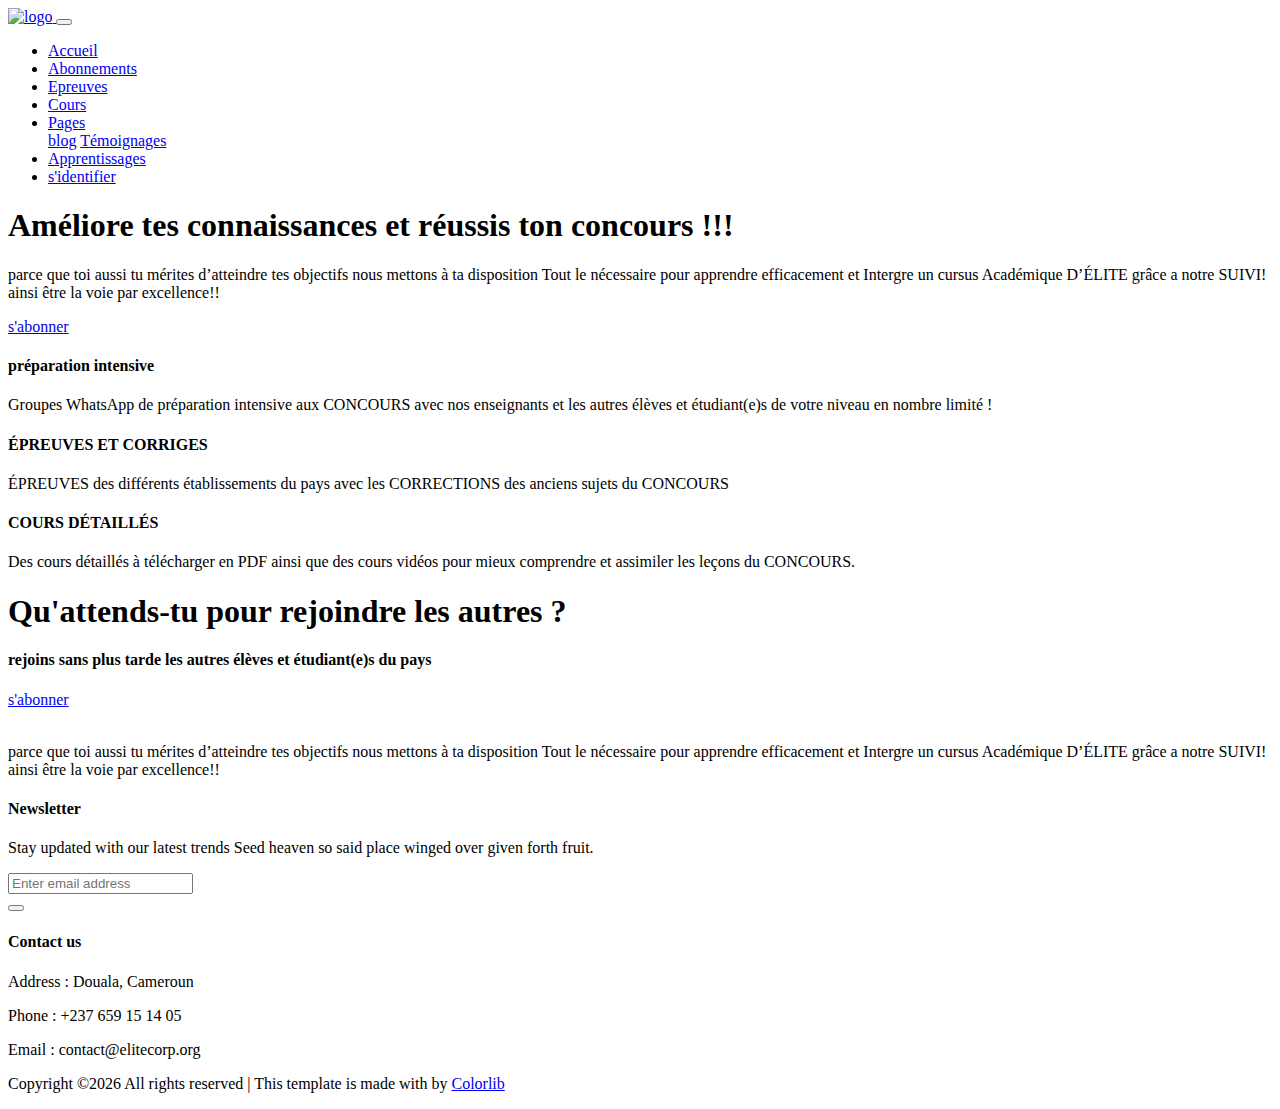
==== index.html @ bad940f5 "Add files via upload" ====
<!doctype html>
<html lang="en">

<head>
    <!-- Required meta tags -->
    <meta charset="utf-8">
    <meta name="viewport" content="width=device-width, initial-scale=1, shrink-to-fit=no">
    <title>Etrain</title>
    <link rel="icon" href="img/favicon.png">
    <!-- Bootstrap CSS -->
    <link rel="stylesheet" href="css/bootstrap.min.css">
    <!-- animate CSS -->
    <link rel="stylesheet" href="css/animate.css">
    <!-- owl carousel CSS -->
    <link rel="stylesheet" href="css/owl.carousel.min.css">
    <!-- themify CSS -->
    <link rel="stylesheet" href="css/themify-icons.css">
    <!-- flaticon CSS -->
    <link rel="stylesheet" href="css/flaticon.css">
    <!-- font awesome CSS -->
    <link rel="stylesheet" href="css/magnific-popup.css">
    <!-- swiper CSS -->
    <link rel="stylesheet" href="css/slick.css">
    <!-- style CSS -->
    <link rel="stylesheet" href="css/style.css">
</head>

<body>
    <!--::header part start::-->
    <header class="main_menu home_menu">
        <div class="container">
            <div class="row align-items-center">
                <div class="col-lg-12">
                    <nav class="navbar navbar-expand-lg navbar-light">
                        <a class="navbar-brand" href="index.html"> <img src="img/logo.png" alt="logo"> </a>
                        <button class="navbar-toggler" type="button" data-toggle="collapse"
                            data-target="#navbarSupportedContent" aria-controls="navbarSupportedContent"
                            aria-expanded="false" aria-label="Toggle navigation">
                            <span class="navbar-toggler-icon"></span>
                        </button>

                        <div class="collapse navbar-collapse main-menu-item justify-content-end"
                            id="navbarSupportedContent">
                            <ul class="navbar-nav align-items-center">
                                <li class="nav-item active">
                                    <a class="nav-link" href="index.html">Accueil </a>
                                </li>
                                <li class="nav-item">
                                    <a class="nav-link" href="abonnements.html">Abonnements</a>
                                </li>
                                <li class="nav-item">
                                    <a class="nav-link" href="cource.html">Epreuves</a>
                                </li>
                                <li class="nav-item">
                                    <a class="nav-link" href="blog.html">Cours</a>
                                </li>
                                <li class="nav-item dropdown">
                                    <a class="nav-link dropdown-toggle" href="blog.html" id="navbarDropdown" role="button" data-toggle="dropdown" aria-haspopup="true" aria-expanded="false">
                                        Pages
                                    </a>
                                    <div class="dropdown-menu" aria-labelledby="navbarDropdown">
                                        <a class="dropdown-item" href="single-blog.html">blog</a>
                                        <a class="dropdown-item" href="elements.html">Témoignages</a>
                                    </div>
                                </li>
                                <li class="nav-item">
                                    <a class="nav-link" href="contact.html">Apprentissages</a>
                                </li>
                                <li class="d-none d-lg-block">
                                    <a class="btn_1" href="#">s'identifier</a>
                                </li>
                            </ul>
                        </div>
                    </nav>
                </div>
            </div>
        </div>
    </header>
    <!-- Header part end-->

    <!-- banner part start-->
    <section class="banner_part">
        <div class="container">
            <div class="row align-items-center">
                <div class="col-lg-6 col-xl-6">
                    <div class="banner_text">
                        <div class="banner_text_iner">
                            <h1>Améliore tes <span class="text_ban">connaissances</span> et <span class="text_ban">réussis ton concours !!!</span> </h1>
                            <p>parce que toi aussi tu mérites d’atteindre tes objectifs nous  mettons à ta disposition Tout le nécessaire pour apprendre efficacement et Intergre un cursus Académique D’ÉLITE grâce a notre SUIVI! ainsi être la voie par excellence!!</p>
                            <a href="#" class="btn_1">s'abonner </a>
                        </div>
                    </div>
                </div>
            </div>
        </div>
    </section>
    <!-- banner part start-->

    <!-- feature_part start-->
    <section class="feature_part">
        <div class="container">
            <div class="row">
                <div class="col-sm-6 col-xl-3">
                    <div class="single_feature">
                        <div class="single_feature_part">
                            <span class="single_feature_icon"><i class="ti-layers"></i></span>
                            <h4>préparation intensive</h4>
                            <p>Groupes WhatsApp de préparation intensive aux CONCOURS avec nos enseignants et les autres élèves et étudiant(e)s de votre niveau en nombre limité ! </p>
                        </div>
                    </div>
                </div>
                <div class="col-sm-6 col-xl-3">
                    <div class="single_feature">
                        <div class="single_feature_part">
                            <span class="single_feature_icon"><i class="ti-new-window"></i></span>
                            <h4>ÉPREUVES ET CORRIGES</h4>
                            <p>ÉPREUVES des différents établissements du pays avec les CORRECTIONS des anciens sujets du CONCOURS </p>
                        </div>
                    </div>
                </div>
                <div class="col-sm-6 col-xl-3">
                    <div class="single_feature">
                        <div class="single_feature_part single_feature_part_2">
                            <span class="single_service_icon style_icon"><i class="ti-light-bulb"></i></span>
                            <h4>COURS DÉTAILLÉS</h4>
                            <p>Des cours détaillés à télécharger en PDF ainsi que des cours vidéos pour mieux comprendre et assimiler les leçons du CONCOURS.</p>
                        </div>
                    </div>
                </div>
            </div>
        </div>
    </section>
    <!-- upcoming_event part start-->

    <!-- member_counter counter start -->
    <section class="member_counter">
        <div class="container">
            <div class="row">
                    <div class="single_member_counter">
                        <h1>Qu'attends-tu pour rejoindre les autres ?</h1>
                        <h4>rejoins sans plus tarde les autres élèves et étudiant(e)s du pays</h4>
                        <a href="#" class="btn_1">s'abonner </a>
                    </div>
            </div>
        </div>
    </section>
    <!-- member_counter counter end -->

    

    <!-- footer part start-->
    <footer class="footer-area">
        <div class="container">
            <div class="row justify-content-between">
                <div class="col-sm-6 col-md-4 col-xl-3">
                    <div class="single-footer-widget footer_1">
                        <a href="index.html"> <img src="img/logo.png" alt=""> </a>
                        <p>parce que toi aussi tu mérites d’atteindre tes objectifs nous  mettons à ta disposition Tout le nécessaire pour apprendre efficacement et Intergre un cursus Académique D’ÉLITE grâce a notre SUIVI! ainsi être la voie par excellence!! </p>
                       
                    </div>
                </div>
                <div class="col-sm-6 col-md-4 col-xl-4">
                    <div class="single-footer-widget footer_2">
                        <h4>Newsletter</h4>
                        <p>Stay updated with our latest trends Seed heaven so said place winged over given forth fruit.
                        </p>
                        <form action="#">
                            <div class="form-group">
                                <div class="input-group mb-3">
                                    <input type="text" class="form-control" placeholder='Enter email address'
                                        onfocus="this.placeholder = ''"
                                        onblur="this.placeholder = 'Enter email address'">
                                    <div class="input-group-append">
                                        <button class="btn btn_1" type="button"><i class="ti-angle-right"></i></button>
                                    </div>
                                </div>
                            </div>
                        </form>
                        <div class="social_icon">
                            <a href="#"> <i class="ti-facebook"></i> </a>
                            <a href="#"> <i class="ti-twitter-alt"></i> </a>
                            <a href="#"> <i class="ti-instagram"></i> </a>
                            <a href="#"> <i class="ti-skype"></i> </a>
                        </div>
                    </div>
                </div>
                <div class="col-xl-3 col-sm-6 col-md-4">
                    <div class="single-footer-widget footer_2">
                        <h4>Contact us</h4>
                        <div class="contact_info">
                            <p><span> Address :</span> Douala, Cameroun </p>
                            <p><span> Phone :</span> +237 659 15 14 05 </p>
                            <p><span> Email : </span>contact@elitecorp.org </p>
                        </div>
                    </div>
                </div>
            </div>

        </div>
        <div class="container-fluid">
            <div class="row">
                <div class="col-lg-12">
                    <div class="copyright_part_text text-center">
                        <div class="row">
                            <div class="col-lg-12">
                                <p class="footer-text m-0"><!-- Link back to Colorlib can't be removed. Template is licensed under CC BY 3.0. -->
Copyright &copy;<script>document.write(new Date().getFullYear());</script> All rights reserved | This template is made with <i class="ti-heart" aria-hidden="true"></i> by <a href="https://colorlib.com" target="_blank">Colorlib</a>
<!-- Link back to Colorlib can't be removed. Template is licensed under CC BY 3.0. --></p>
                            </div>
                        </div>
                    </div>
                </div>
            </div>
        </div>
    </footer>
    <!-- footer part end-->

    <!-- jquery plugins here-->
    <!-- jquery -->
    <script src="js/jquery-1.12.1.min.js"></script>
    <!-- popper js -->
    <script src="js/popper.min.js"></script>
    <!-- bootstrap js -->
    <script src="js/bootstrap.min.js"></script>
    <!-- easing js -->
    <script src="js/jquery.magnific-popup.js"></script>
    <!-- swiper js -->
    <script src="js/swiper.min.js"></script>
    <!-- swiper js -->
    <script src="js/masonry.pkgd.js"></script>
    <!-- particles js -->
    <script src="js/owl.carousel.min.js"></script>
    <script src="js/jquery.nice-select.min.js"></script>
    <!-- swiper js -->
    <script src="js/slick.min.js"></script>
    <script src="js/jquery.counterup.min.js"></script>
    <script src="js/waypoints.min.js"></script>
    <!-- custom js -->
    <script src="js/custom.js"></script>
</body>

</html>
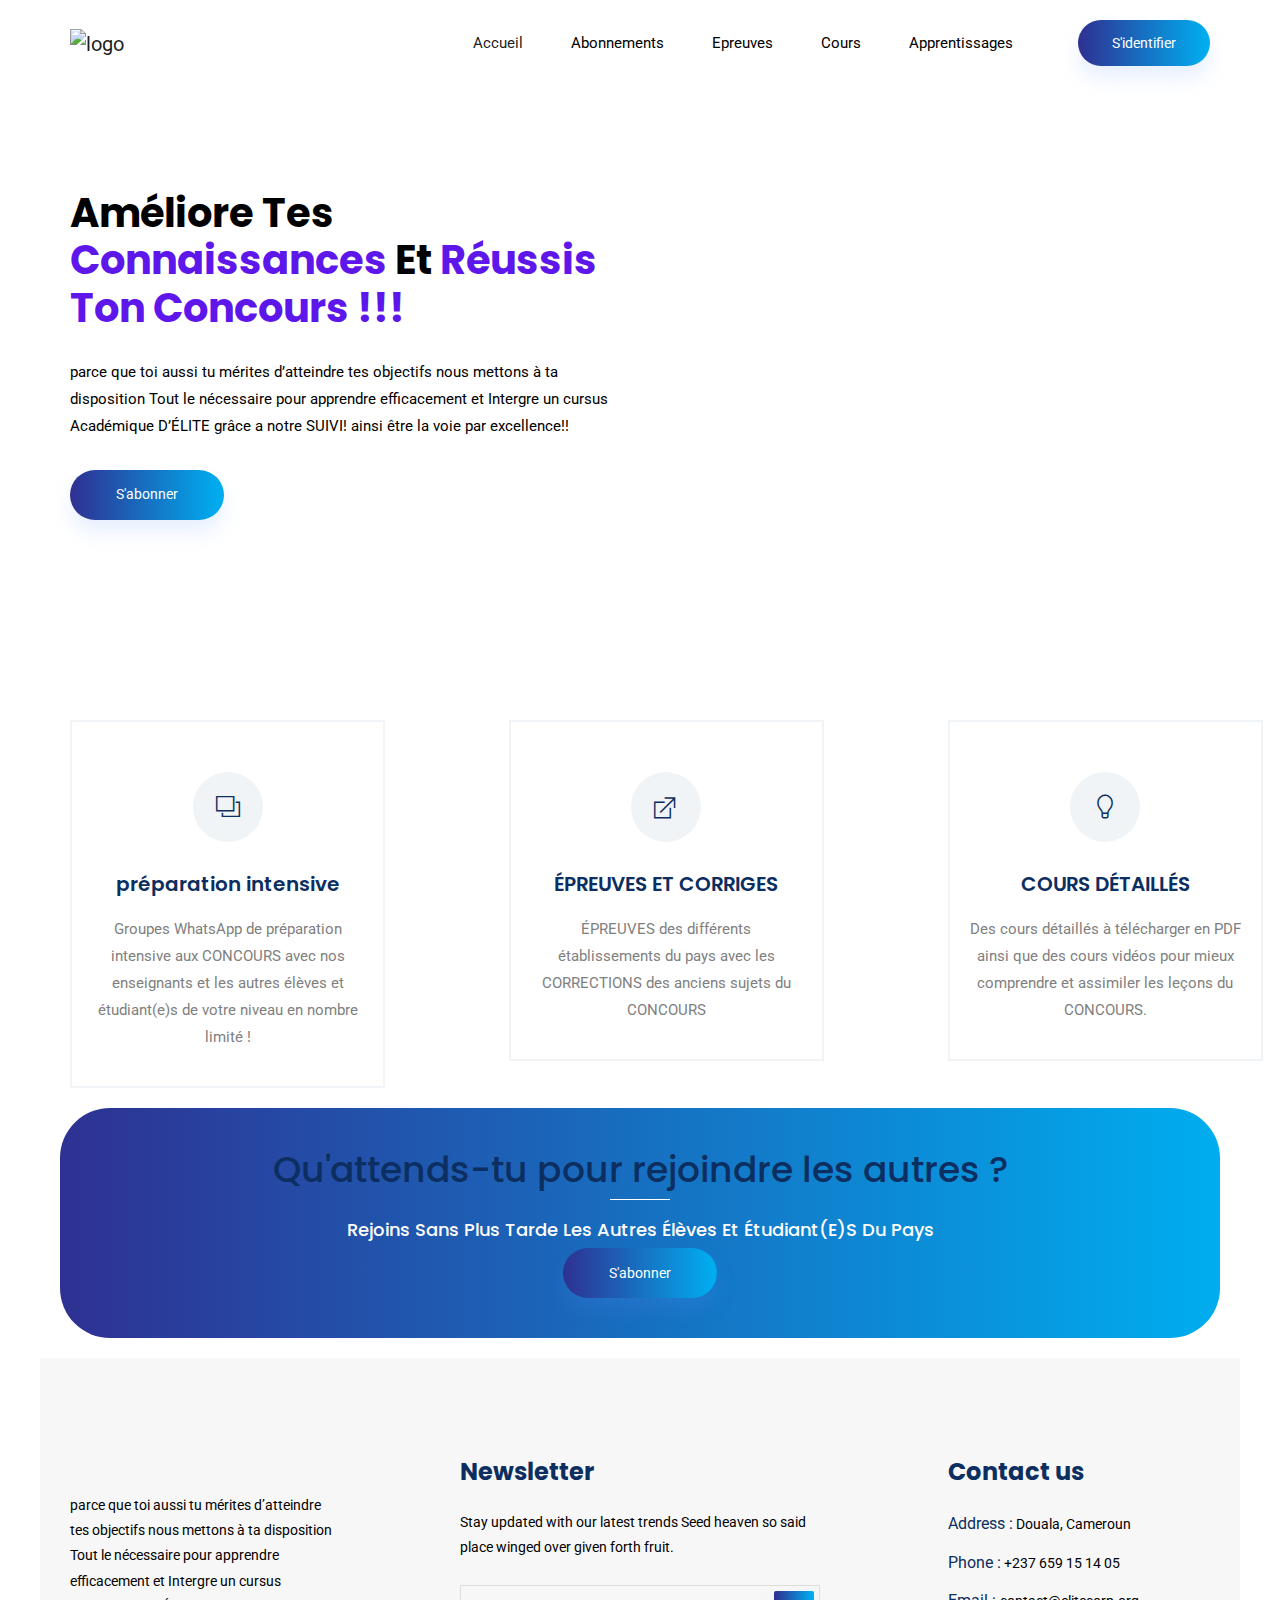
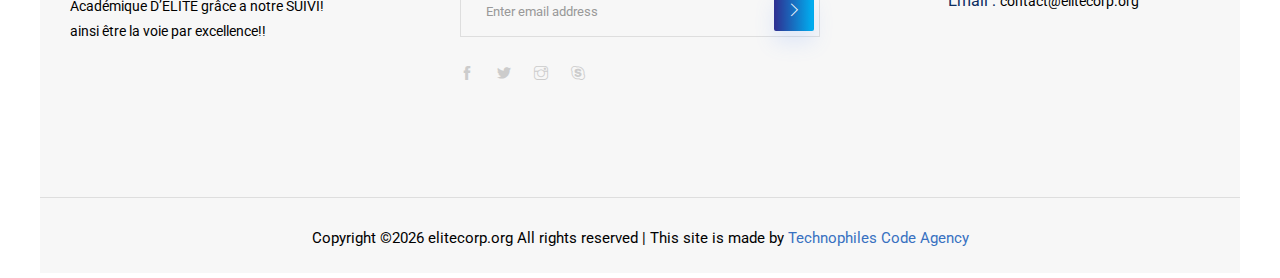
==== commit 3aa53e92: "updating the site the 15/06/2024" ====
--- a/index.html
+++ b/index.html
@@ -5,7 +5,7 @@
     <!-- Required meta tags -->
     <meta charset="utf-8">
     <meta name="viewport" content="width=device-width, initial-scale=1, shrink-to-fit=no">
-    <title>Etrain</title>
+    <title>Elitecorp</title>
     <link rel="icon" href="img/favicon.png">
     <!-- Bootstrap CSS -->
     <link rel="stylesheet" href="css/bootstrap.min.css">
@@ -27,9 +27,9 @@
 
 <body>
     <!--::header part start::-->
-    <header class="main_menu home_menu">
-        <div class="container">
-            <div class="row align-items-center">
+    <header class="main_menu home_menu" id="top">
+        <div class="container">
+            <div class="row align-items-center"  style="background-color: white;">
                 <div class="col-lg-12">
                     <nav class="navbar navbar-expand-lg navbar-light">
                         <a class="navbar-brand" href="index.html"> <img src="img/logo.png" alt="logo"> </a>
@@ -54,20 +54,15 @@
                                 <li class="nav-item">
                                     <a class="nav-link" href="blog.html">Cours</a>
                                 </li>
-                                <li class="nav-item dropdown">
-                                    <a class="nav-link dropdown-toggle" href="blog.html" id="navbarDropdown" role="button" data-toggle="dropdown" aria-haspopup="true" aria-expanded="false">
-                                        Pages
-                                    </a>
-                                    <div class="dropdown-menu" aria-labelledby="navbarDropdown">
-                                        <a class="dropdown-item" href="single-blog.html">blog</a>
-                                        <a class="dropdown-item" href="elements.html">Témoignages</a>
-                                    </div>
-                                </li>
+                                
                                 <li class="nav-item">
                                     <a class="nav-link" href="contact.html">Apprentissages</a>
                                 </li>
+                                <li class="nav-item">
+                                    <a class="nav-link" id="nav-link0" href="signinform.html">Connexion</a>
+                                </li>
                                 <li class="d-none d-lg-block">
-                                    <a class="btn_1" href="#">s'identifier</a>
+                                    <a class="btn_1" href="signinform.html">s'identifier</a>
                                 </li>
                             </ul>
                         </div>
@@ -96,6 +91,8 @@
     </section>
     <!-- banner part start-->
 
+    
+
     <!-- feature_part start-->
     <section class="feature_part">
         <div class="container">
@@ -145,8 +142,6 @@
         </div>
     </section>
     <!-- member_counter counter end -->
-
-    
 
     <!-- footer part start-->
     <footer class="footer-area">
@@ -204,7 +199,7 @@
                         <div class="row">
                             <div class="col-lg-12">
                                 <p class="footer-text m-0"><!-- Link back to Colorlib can't be removed. Template is licensed under CC BY 3.0. -->
-Copyright &copy;<script>document.write(new Date().getFullYear());</script> All rights reserved | This template is made with <i class="ti-heart" aria-hidden="true"></i> by <a href="https://colorlib.com" target="_blank">Colorlib</a>
+Copyright &copy;<script>document.write(new Date().getFullYear());</script> elitecorp.org All rights reserved | This site is made by <a href="https://wa.me/+237657192636" target="_blank">Technophiles Code Agency</a>
 <!-- Link back to Colorlib can't be removed. Template is licensed under CC BY 3.0. --></p>
                             </div>
                         </div>
@@ -212,6 +207,8 @@
                 </div>
             </div>
         </div>
+        <a href="#" id="up-button"><img src="img/top-arrow-icon-14.jpg" alt="" srcset=""></a>
+        <a href="https://wa.me/+237690238380" class="Aflot-button"><img src="img/whatsapp-icon-vector-7.jpg" alt="" srcset=""></a>
     </footer>
     <!-- footer part end-->
 
--- a/css/themify-icons.css
+++ b/css/themify-icons.css
@@ -0,0 +1,1081 @@
+@font-face {
+	font-family: 'themify';
+	src:url('../fonts/themify.eot?-fvbane');
+	src:url('../fonts/themify.eot?#iefix-fvbane') format('embedded-opentype'),
+		url('../fonts/themify.woff?-fvbane') format('woff'),
+		url('../fonts/themify.ttf?-fvbane') format('truetype'),
+		url('../fonts/themify.svg?-fvbane#themify') format('svg');
+	font-weight: normal;
+	font-style: normal;
+}
+
+[class^="ti-"], [class*=" ti-"] {
+	font-family: 'themify';
+	speak: none;
+	font-style: normal;
+	font-weight: normal;
+	font-variant: normal;
+	text-transform: none;
+	line-height: 1;
+
+	/* Better Font Rendering =========== */
+	-webkit-font-smoothing: antialiased;
+	-moz-osx-font-smoothing: grayscale;
+}
+
+.ti-wand:before {
+	content: "\e600";
+}
+.ti-volume:before {
+	content: "\e601";
+}
+.ti-user:before {
+	content: "\e602";
+}
+.ti-unlock:before {
+	content: "\e603";
+}
+.ti-unlink:before {
+	content: "\e604";
+}
+.ti-trash:before {
+	content: "\e605";
+}
+.ti-thought:before {
+	content: "\e606";
+}
+.ti-target:before {
+	content: "\e607";
+}
+.ti-tag:before {
+	content: "\e608";
+}
+.ti-tablet:before {
+	content: "\e609";
+}
+.ti-star:before {
+	content: "\e60a";
+}
+.ti-spray:before {
+	content: "\e60b";
+}
+.ti-signal:before {
+	content: "\e60c";
+}
+.ti-shopping-cart:before {
+	content: "\e60d";
+}
+.ti-shopping-cart-full:before {
+	content: "\e60e";
+}
+.ti-settings:before {
+	content: "\e60f";
+}
+.ti-search:before {
+	content: "\e610";
+}
+.ti-zoom-in:before {
+	content: "\e611";
+}
+.ti-zoom-out:before {
+	content: "\e612";
+}
+.ti-cut:before {
+	content: "\e613";
+}
+.ti-ruler:before {
+	content: "\e614";
+}
+.ti-ruler-pencil:before {
+	content: "\e615";
+}
+.ti-ruler-alt:before {
+	content: "\e616";
+}
+.ti-bookmark:before {
+	content: "\e617";
+}
+.ti-bookmark-alt:before {
+	content: "\e618";
+}
+.ti-reload:before {
+	content: "\e619";
+}
+.ti-plus:before {
+	content: "\e61a";
+}
+.ti-pin:before {
+	content: "\e61b";
+}
+.ti-pencil:before {
+	content: "\e61c";
+}
+.ti-pencil-alt:before {
+	content: "\e61d";
+}
+.ti-paint-roller:before {
+	content: "\e61e";
+}
+.ti-paint-bucket:before {
+	content: "\e61f";
+}
+.ti-na:before {
+	content: "\e620";
+}
+.ti-mobile:before {
+	content: "\e621";
+}
+.ti-minus:before {
+	content: "\e622";
+}
+.ti-medall:before {
+	content: "\e623";
+}
+.ti-medall-alt:before {
+	content: "\e624";
+}
+.ti-marker:before {
+	content: "\e625";
+}
+.ti-marker-alt:before {
+	content: "\e626";
+}
+.ti-arrow-up:before {
+	content: "\e627";
+}
+.ti-arrow-right:before {
+	content: "\e628";
+}
+.ti-arrow-left:before {
+	content: "\e629";
+}
+.ti-arrow-down:before {
+	content: "\e62a";
+}
+.ti-lock:before {
+	content: "\e62b";
+}
+.ti-location-arrow:before {
+	content: "\e62c";
+}
+.ti-link:before {
+	content: "\e62d";
+}
+.ti-layout:before {
+	content: "\e62e";
+}
+.ti-layers:before {
+	content: "\e62f";
+}
+.ti-layers-alt:before {
+	content: "\e630";
+}
+.ti-key:before {
+	content: "\e631";
+}
+.ti-import:before {
+	content: "\e632";
+}
+.ti-image:before {
+	content: "\e633";
+}
+.ti-heart:before {
+	content: "\e634";
+}
+.ti-heart-broken:before {
+	content: "\e635";
+}
+.ti-hand-stop:before {
+	content: "\e636";
+}
+.ti-hand-open:before {
+	content: "\e637";
+}
+.ti-hand-drag:before {
+	content: "\e638";
+}
+.ti-folder:before {
+	content: "\e639";
+}
+.ti-flag:before {
+	content: "\e63a";
+}
+.ti-flag-alt:before {
+	content: "\e63b";
+}
+.ti-flag-alt-2:before {
+	content: "\e63c";
+}
+.ti-eye:before {
+	content: "\e63d";
+}
+.ti-export:before {
+	content: "\e63e";
+}
+.ti-exchange-vertical:before {
+	content: "\e63f";
+}
+.ti-desktop:before {
+	content: "\e640";
+}
+.ti-cup:before {
+	content: "\e641";
+}
+.ti-crown:before {
+	content: "\e642";
+}
+.ti-comments:before {
+	content: "\e643";
+}
+.ti-comment:before {
+	content: "\e644";
+}
+.ti-comment-alt:before {
+	content: "\e645";
+}
+.ti-close:before {
+	content: "\e646";
+}
+.ti-clip:before {
+	content: "\e647";
+}
+.ti-angle-up:before {
+	content: "\e648";
+}
+.ti-angle-right:before {
+	content: "\e649";
+}
+.ti-angle-left:before {
+	content: "\e64a";
+}
+.ti-angle-down:before {
+	content: "\e64b";
+}
+.ti-check:before {
+	content: "\e64c";
+}
+.ti-check-box:before {
+	content: "\e64d";
+}
+.ti-camera:before {
+	content: "\e64e";
+}
+.ti-announcement:before {
+	content: "\e64f";
+}
+.ti-brush:before {
+	content: "\e650";
+}
+.ti-briefcase:before {
+	content: "\e651";
+}
+.ti-bolt:before {
+	content: "\e652";
+}
+.ti-bolt-alt:before {
+	content: "\e653";
+}
+.ti-blackboard:before {
+	content: "\e654";
+}
+.ti-bag:before {
+	content: "\e655";
+}
+.ti-move:before {
+	content: "\e656";
+}
+.ti-arrows-vertical:before {
+	content: "\e657";
+}
+.ti-arrows-horizontal:before {
+	content: "\e658";
+}
+.ti-fullscreen:before {
+	content: "\e659";
+}
+.ti-arrow-top-right:before {
+	content: "\e65a";
+}
+.ti-arrow-top-left:before {
+	content: "\e65b";
+}
+.ti-arrow-circle-up:before {
+	content: "\e65c";
+}
+.ti-arrow-circle-right:before {
+	content: "\e65d";
+}
+.ti-arrow-circle-left:before {
+	content: "\e65e";
+}
+.ti-arrow-circle-down:before {
+	content: "\e65f";
+}
+.ti-angle-double-up:before {
+	content: "\e660";
+}
+.ti-angle-double-right:before {
+	content: "\e661";
+}
+.ti-angle-double-left:before {
+	content: "\e662";
+}
+.ti-angle-double-down:before {
+	content: "\e663";
+}
+.ti-zip:before {
+	content: "\e664";
+}
+.ti-world:before {
+	content: "\e665";
+}
+.ti-wheelchair:before {
+	content: "\e666";
+}
+.ti-view-list:before {
+	content: "\e667";
+}
+.ti-view-list-alt:before {
+	content: "\e668";
+}
+.ti-view-grid:before {
+	content: "\e669";
+}
+.ti-uppercase:before {
+	content: "\e66a";
+}
+.ti-upload:before {
+	content: "\e66b";
+}
+.ti-underline:before {
+	content: "\e66c";
+}
+.ti-truck:before {
+	content: "\e66d";
+}
+.ti-timer:before {
+	content: "\e66e";
+}
+.ti-ticket:before {
+	content: "\e66f";
+}
+.ti-thumb-up:before {
+	content: "\e670";
+}
+.ti-thumb-down:before {
+	content: "\e671";
+}
+.ti-text:before {
+	content: "\e672";
+}
+.ti-stats-up:before {
+	content: "\e673";
+}
+.ti-stats-down:before {
+	content: "\e674";
+}
+.ti-split-v:before {
+	content: "\e675";
+}
+.ti-split-h:before {
+	content: "\e676";
+}
+.ti-smallcap:before {
+	content: "\e677";
+}
+.ti-shine:before {
+	content: "\e678";
+}
+.ti-shift-right:before {
+	content: "\e679";
+}
+.ti-shift-left:before {
+	content: "\e67a";
+}
+.ti-shield:before {
+	content: "\e67b";
+}
+.ti-notepad:before {
+	content: "\e67c";
+}
+.ti-server:before {
+	content: "\e67d";
+}
+.ti-quote-right:before {
+	content: "\e67e";
+}
+.ti-quote-left:before {
+	content: "\e67f";
+}
+.ti-pulse:before {
+	content: "\e680";
+}
+.ti-printer:before {
+	content: "\e681";
+}
+.ti-power-off:before {
+	content: "\e682";
+}
+.ti-plug:before {
+	content: "\e683";
+}
+.ti-pie-chart:before {
+	content: "\e684";
+}
+.ti-paragraph:before {
+	content: "\e685";
+}
+.ti-panel:before {
+	content: "\e686";
+}
+.ti-package:before {
+	content: "\e687";
+}
+.ti-music:before {
+	content: "\e688";
+}
+.ti-music-alt:before {
+	content: "\e689";
+}
+.ti-mouse:before {
+	content: "\e68a";
+}
+.ti-mouse-alt:before {
+	content: "\e68b";
+}
+.ti-money:before {
+	content: "\e68c";
+}
+.ti-microphone:before {
+	content: "\e68d";
+}
+.ti-menu:before {
+	content: "\e68e";
+}
+.ti-menu-alt:before {
+	content: "\e68f";
+}
+.ti-map:before {
+	content: "\e690";
+}
+.ti-map-alt:before {
+	content: "\e691";
+}
+.ti-loop:before {
+	content: "\e692";
+}
+.ti-location-pin:before {
+	content: "\e693";
+}
+.ti-list:before {
+	content: "\e694";
+}
+.ti-light-bulb:before {
+	content: "\e695";
+}
+.ti-Italic:before {
+	content: "\e696";
+}
+.ti-info:before {
+	content: "\e697";
+}
+.ti-infinite:before {
+	content: "\e698";
+}
+.ti-id-badge:before {
+	content: "\e699";
+}
+.ti-hummer:before {
+	content: "\e69a";
+}
+.ti-home:before {
+	content: "\e69b";
+}
+.ti-help:before {
+	content: "\e69c";
+}
+.ti-headphone:before {
+	content: "\e69d";
+}
+.ti-harddrives:before {
+	content: "\e69e";
+}
+.ti-harddrive:before {
+	content: "\e69f";
+}
+.ti-gift:before {
+	content: "\e6a0";
+}
+.ti-game:before {
+	content: "\e6a1";
+}
+.ti-filter:before {
+	content: "\e6a2";
+}
+.ti-files:before {
+	content: "\e6a3";
+}
+.ti-file:before {
+	content: "\e6a4";
+}
+.ti-eraser:before {
+	content: "\e6a5";
+}
+.ti-envelope:before {
+	content: "\e6a6";
+}
+.ti-download:before {
+	content: "\e6a7";
+}
+.ti-direction:before {
+	content: "\e6a8";
+}
+.ti-direction-alt:before {
+	content: "\e6a9";
+}
+.ti-dashboard:before {
+	content: "\e6aa";
+}
+.ti-control-stop:before {
+	content: "\e6ab";
+}
+.ti-control-shuffle:before {
+	content: "\e6ac";
+}
+.ti-control-play:before {
+	content: "\e6ad";
+}
+.ti-control-pause:before {
+	content: "\e6ae";
+}
+.ti-control-forward:before {
+	content: "\e6af";
+}
+.ti-control-backward:before {
+	content: "\e6b0";
+}
+.ti-cloud:before {
+	content: "\e6b1";
+}
+.ti-cloud-up:before {
+	content: "\e6b2";
+}
+.ti-cloud-down:before {
+	content: "\e6b3";
+}
+.ti-clipboard:before {
+	content: "\e6b4";
+}
+.ti-car:before {
+	content: "\e6b5";
+}
+.ti-calendar:before {
+	content: "\e6b6";
+}
+.ti-book:before {
+	content: "\e6b7";
+}
+.ti-bell:before {
+	content: "\e6b8";
+}
+.ti-basketball:before {
+	content: "\e6b9";
+}
+.ti-bar-chart:before {
+	content: "\e6ba";
+}
+.ti-bar-chart-alt:before {
+	content: "\e6bb";
+}
+.ti-back-right:before {
+	content: "\e6bc";
+}
+.ti-back-left:before {
+	content: "\e6bd";
+}
+.ti-arrows-corner:before {
+	content: "\e6be";
+}
+.ti-archive:before {
+	content: "\e6bf";
+}
+.ti-anchor:before {
+	content: "\e6c0";
+}
+.ti-align-right:before {
+	content: "\e6c1";
+}
+.ti-align-left:before {
+	content: "\e6c2";
+}
+.ti-align-justify:before {
+	content: "\e6c3";
+}
+.ti-align-center:before {
+	content: "\e6c4";
+}
+.ti-alert:before {
+	content: "\e6c5";
+}
+.ti-alarm-clock:before {
+	content: "\e6c6";
+}
+.ti-agenda:before {
+	content: "\e6c7";
+}
+.ti-write:before {
+	content: "\e6c8";
+}
+.ti-window:before {
+	content: "\e6c9";
+}
+.ti-widgetized:before {
+	content: "\e6ca";
+}
+.ti-widget:before {
+	content: "\e6cb";
+}
+.ti-widget-alt:before {
+	content: "\e6cc";
+}
+.ti-wallet:before {
+	content: "\e6cd";
+}
+.ti-video-clapper:before {
+	content: "\e6ce";
+}
+.ti-video-camera:before {
+	content: "\e6cf";
+}
+.ti-vector:before {
+	content: "\e6d0";
+}
+.ti-themify-logo:before {
+	content: "\e6d1";
+}
+.ti-themify-favicon:before {
+	content: "\e6d2";
+}
+.ti-themify-favicon-alt:before {
+	content: "\e6d3";
+}
+.ti-support:before {
+	content: "\e6d4";
+}
+.ti-stamp:before {
+	content: "\e6d5";
+}
+.ti-split-v-alt:before {
+	content: "\e6d6";
+}
+.ti-slice:before {
+	content: "\e6d7";
+}
+.ti-shortcode:before {
+	content: "\e6d8";
+}
+.ti-shift-right-alt:before {
+	content: "\e6d9";
+}
+.ti-shift-left-alt:before {
+	content: "\e6da";
+}
+.ti-ruler-alt-2:before {
+	content: "\e6db";
+}
+.ti-receipt:before {
+	content: "\e6dc";
+}
+.ti-pin2:before {
+	content: "\e6dd";
+}
+.ti-pin-alt:before {
+	content: "\e6de";
+}
+.ti-pencil-alt2:before {
+	content: "\e6df";
+}
+.ti-palette:before {
+	content: "\e6e0";
+}
+.ti-more:before {
+	content: "\e6e1";
+}
+.ti-more-alt:before {
+	content: "\e6e2";
+}
+.ti-microphone-alt:before {
+	content: "\e6e3";
+}
+.ti-magnet:before {
+	content: "\e6e4";
+}
+.ti-line-double:before {
+	content: "\e6e5";
+}
+.ti-line-dotted:before {
+	content: "\e6e6";
+}
+.ti-line-dashed:before {
+	content: "\e6e7";
+}
+.ti-layout-width-full:before {
+	content: "\e6e8";
+}
+.ti-layout-width-default:before {
+	content: "\e6e9";
+}
+.ti-layout-width-default-alt:before {
+	content: "\e6ea";
+}
+.ti-layout-tab:before {
+	content: "\e6eb";
+}
+.ti-layout-tab-window:before {
+	content: "\e6ec";
+}
+.ti-layout-tab-v:before {
+	content: "\e6ed";
+}
+.ti-layout-tab-min:before {
+	content: "\e6ee";
+}
+.ti-layout-slider:before {
+	content: "\e6ef";
+}
+.ti-layout-slider-alt:before {
+	content: "\e6f0";
+}
+.ti-layout-sidebar-right:before {
+	content: "\e6f1";
+}
+.ti-layout-sidebar-none:before {
+	content: "\e6f2";
+}
+.ti-layout-sidebar-left:before {
+	content: "\e6f3";
+}
+.ti-layout-placeholder:before {
+	content: "\e6f4";
+}
+.ti-layout-menu:before {
+	content: "\e6f5";
+}
+.ti-layout-menu-v:before {
+	content: "\e6f6";
+}
+.ti-layout-menu-separated:before {
+	content: "\e6f7";
+}
+.ti-layout-menu-full:before {
+	content: "\e6f8";
+}
+.ti-layout-media-right-alt:before {
+	content: "\e6f9";
+}
+.ti-layout-media-right:before {
+	content: "\e6fa";
+}
+.ti-layout-media-overlay:before {
+	content: "\e6fb";
+}
+.ti-layout-media-overlay-alt:before {
+	content: "\e6fc";
+}
+.ti-layout-media-overlay-alt-2:before {
+	content: "\e6fd";
+}
+.ti-layout-media-left-alt:before {
+	content: "\e6fe";
+}
+.ti-layout-media-left:before {
+	content: "\e6ff";
+}
+.ti-layout-media-center-alt:before {
+	content: "\e700";
+}
+.ti-layout-media-center:before {
+	content: "\e701";
+}
+.ti-layout-list-thumb:before {
+	content: "\e702";
+}
+.ti-layout-list-thumb-alt:before {
+	content: "\e703";
+}
+.ti-layout-list-post:before {
+	content: "\e704";
+}
+.ti-layout-list-large-image:before {
+	content: "\e705";
+}
+.ti-layout-line-solid:before {
+	content: "\e706";
+}
+.ti-layout-grid4:before {
+	content: "\e707";
+}
+.ti-layout-grid3:before {
+	content: "\e708";
+}
+.ti-layout-grid2:before {
+	content: "\e709";
+}
+.ti-layout-grid2-thumb:before {
+	content: "\e70a";
+}
+.ti-layout-cta-right:before {
+	content: "\e70b";
+}
+.ti-layout-cta-left:before {
+	content: "\e70c";
+}
+.ti-layout-cta-center:before {
+	content: "\e70d";
+}
+.ti-layout-cta-btn-right:before {
+	content: "\e70e";
+}
+.ti-layout-cta-btn-left:before {
+	content: "\e70f";
+}
+.ti-layout-column4:before {
+	content: "\e710";
+}
+.ti-layout-column3:before {
+	content: "\e711";
+}
+.ti-layout-column2:before {
+	content: "\e712";
+}
+.ti-layout-accordion-separated:before {
+	content: "\e713";
+}
+.ti-layout-accordion-merged:before {
+	content: "\e714";
+}
+.ti-layout-accordion-list:before {
+	content: "\e715";
+}
+.ti-ink-pen:before {
+	content: "\e716";
+}
+.ti-info-alt:before {
+	content: "\e717";
+}
+.ti-help-alt:before {
+	content: "\e718";
+}
+.ti-headphone-alt:before {
+	content: "\e719";
+}
+.ti-hand-point-up:before {
+	content: "\e71a";
+}
+.ti-hand-point-right:before {
+	content: "\e71b";
+}
+.ti-hand-point-left:before {
+	content: "\e71c";
+}
+.ti-hand-point-down:before {
+	content: "\e71d";
+}
+.ti-gallery:before {
+	content: "\e71e";
+}
+.ti-face-smile:before {
+	content: "\e71f";
+}
+.ti-face-sad:before {
+	content: "\e720";
+}
+.ti-credit-card:before {
+	content: "\e721";
+}
+.ti-control-skip-forward:before {
+	content: "\e722";
+}
+.ti-control-skip-backward:before {
+	content: "\e723";
+}
+.ti-control-record:before {
+	content: "\e724";
+}
+.ti-control-eject:before {
+	content: "\e725";
+}
+.ti-comments-smiley:before {
+	content: "\e726";
+}
+.ti-brush-alt:before {
+	content: "\e727";
+}
+.ti-youtube:before {
+	content: "\e728";
+}
+.ti-vimeo:before {
+	content: "\e729";
+}
+.ti-twitter:before {
+	content: "\e72a";
+}
+.ti-time:before {
+	content: "\e72b";
+}
+.ti-tumblr:before {
+	content: "\e72c";
+}
+.ti-skype:before {
+	content: "\e72d";
+}
+.ti-share:before {
+	content: "\e72e";
+}
+.ti-share-alt:before {
+	content: "\e72f";
+}
+.ti-rocket:before {
+	content: "\e730";
+}
+.ti-pinterest:before {
+	content: "\e731";
+}
+.ti-new-window:before {
+	content: "\e732";
+}
+.ti-microsoft:before {
+	content: "\e733";
+}
+.ti-list-ol:before {
+	content: "\e734";
+}
+.ti-linkedin:before {
+	content: "\e735";
+}
+.ti-layout-sidebar-2:before {
+	content: "\e736";
+}
+.ti-layout-grid4-alt:before {
+	content: "\e737";
+}
+.ti-layout-grid3-alt:before {
+	content: "\e738";
+}
+.ti-layout-grid2-alt:before {
+	content: "\e739";
+}
+.ti-layout-column4-alt:before {
+	content: "\e73a";
+}
+.ti-layout-column3-alt:before {
+	content: "\e73b";
+}
+.ti-layout-column2-alt:before {
+	content: "\e73c";
+}
+.ti-instagram:before {
+	content: "\e73d";
+}
+.ti-google:before {
+	content: "\e73e";
+}
+.ti-github:before {
+	content: "\e73f";
+}
+.ti-flickr:before {
+	content: "\e740";
+}
+.ti-facebook:before {
+	content: "\e741";
+}
+.ti-dropbox:before {
+	content: "\e742";
+}
+.ti-dribbble:before {
+	content: "\e743";
+}
+.ti-apple:before {
+	content: "\e744";
+}
+.ti-android:before {
+	content: "\e745";
+}
+.ti-save:before {
+	content: "\e746";
+}
+.ti-save-alt:before {
+	content: "\e747";
+}
+.ti-yahoo:before {
+	content: "\e748";
+}
+.ti-wordpress:before {
+	content: "\e749";
+}
+.ti-vimeo-alt:before {
+	content: "\e74a";
+}
+.ti-twitter-alt:before {
+	content: "\e74b";
+}
+.ti-tumblr-alt:before {
+	content: "\e74c";
+}
+.ti-trello:before {
+	content: "\e74d";
+}
+.ti-stack-overflow:before {
+	content: "\e74e";
+}
+.ti-soundcloud:before {
+	content: "\e74f";
+}
+.ti-sharethis:before {
+	content: "\e750";
+}
+.ti-sharethis-alt:before {
+	content: "\e751";
+}
+.ti-reddit:before {
+	content: "\e752";
+}
+.ti-pinterest-alt:before {
+	content: "\e753";
+}
+.ti-microsoft-alt:before {
+	content: "\e754";
+}
+.ti-linux:before {
+	content: "\e755";
+}
+.ti-jsfiddle:before {
+	content: "\e756";
+}
+.ti-joomla:before {
+	content: "\e757";
+}
+.ti-html5:before {
+	content: "\e758";
+}
+.ti-flickr-alt:before {
+	content: "\e759";
+}
+.ti-email:before {
+	content: "\e75a";
+}
+.ti-drupal:before {
+	content: "\e75b";
+}
+.ti-dropbox-alt:before {
+	content: "\e75c";
+}
+.ti-css3:before {
+	content: "\e75d";
+}
+.ti-rss:before {
+	content: "\e75e";
+}
+.ti-rss-alt:before {
+	content: "\e75f";
+}
--- a/css/flaticon.css
+++ b/css/flaticon.css
@@ -0,0 +1,34 @@
+	/*
+  	Flaticon icon font: Flaticon
+  	Creation date: 09/04/2019 10:10
+  	*/
+
+@font-face {
+  font-family: "Flaticon";
+  src: url("../fonts/Flaticon.eot");
+  src: url("../fonts/Flaticon.eot?#iefix") format("embedded-opentype"),
+       url("../fonts/Flaticon.woff2") format("woff2"),
+       url("../fonts/Flaticon.woff") format("woff"),
+       url("../fonts/Flaticon.ttf") format("truetype"),
+       url("../fonts/Flaticon.svg#Flaticon") format("svg");
+  font-weight: normal;
+  font-style: normal;
+}
+
+@media screen and (-webkit-min-device-pixel-ratio:0) {
+  @font-face {
+    font-family: "Flaticon";
+    src: url("./Flaticon.svg#Flaticon") format("svg");
+  }
+}
+
+[class^="flaticon-"]:before, [class*=" flaticon-"]:before,
+[class^="flaticon-"]:after, [class*=" flaticon-"]:after {   
+  font-family: Flaticon;
+        font-size: 30px;
+       font-style: normal;
+       color: #fff;
+}
+
+.flaticon-growth:before { content: "\f100"; }
+.flaticon-wallet:before { content: "\f101"; }--- a/css/style.css
+++ b/css/style.css
@@ -0,0 +1,7336 @@
+/**************** extend css start ****************/
+@import url("https://fonts.googleapis.com/css?family=Open+Sans:800|Poppins:300,400,500,600,700,800|Roboto:300,400,500");
+/* line 2, E:/172 Etrain Education/172_Etrain_Education_html/sass/_extends.scss */
+.btn_1, .btn_2:hover, .banner_part .banner_text .btn_1, .feature_part .single_feature:hover span {
+  background-image: linear-gradient(to left, #2e3192 0%, #00adef 51%, #2e3192 100%);
+}
+
+/* line 6, E:/172 Etrain Education/172_Etrain_Education_html/sass/_extends.scss */
+.member_counter {
+  background-image: -moz-linear-gradient(0deg, #2e3192 0%, #00adef 100%);
+  background-image: -webkit-linear-gradient(0deg, #2e3192 0%, #00adef 100%);
+  background-image: -ms-linear-gradient(0deg, #2e3192 0%, #00adef 100%);
+}
+
+/**************** extend css start ****************/
+/**************** common css start ****************/
+
+/*signin and register css*/
+.divider:after,
+.divider:before {
+content: "";
+flex: 1;
+height: 1px;
+background: #eee;
+}
+.h-custom {
+height: calc(100% - 73px);
+}
+@media (max-width: 450px) {
+.h-custom {
+height: 100%;
+}
+}
+
+/** to-top & whatsapp buton style***/
+#up-button{
+  display: none;
+  position: fixed;
+  bottom: 50px;
+  left: 50px;
+  width: 70px;
+}
+
+.Aflot-button{
+  display: block;
+  position: fixed;
+  bottom: 130px;
+  left: 50px;
+  width: 70px;
+}
+
+#up-button.show{
+  display: block;
+}
+
+
+/* line 3, E:/172 Etrain Education/172_Etrain_Education_html/sass/_common.scss */
+body {
+  font-family: "Roboto", sans-serif;
+  padding: 5px 40px;
+  margin: 0;
+  font-size: 14px;
+  color: #000;
+}
+
+.search_widget{
+  background-color: white;
+  width: 55%;
+  margin: auto;
+}
+
+/* line 9, E:/172 Etrain Education/172_Etrain_Education_html/sass/_common.scss */
+.message_submit_form:focus {
+  outline: none;
+}
+
+/* line 12, E:/172 Etrain Education/172_Etrain_Education_html/sass/_common.scss */
+input:hover, input:focus {
+  outline: none !important;
+}
+
+/* line 15, E:/172 Etrain Education/172_Etrain_Education_html/sass/_common.scss */
+.gray_bg {
+  background-color: #f7f7f7;
+}
+
+/* line 18, E:/172 Etrain Education/172_Etrain_Education_html/sass/_common.scss */
+.section_padding {
+  padding: 140px 0px;
+}
+
+@media only screen and (min-width: 992px) and (max-width: 1200px) {
+  /* line 18, E:/172 Etrain Education/172_Etrain_Education_html/sass/_common.scss */
+  .section_padding {
+    padding: 80px 0px;
+  }
+
+  #up-button{
+    display: none;
+    position: fixed;
+    bottom: 50px;
+    left: 20px;
+    width: 50px;
+  }
+  .Aflot-button{
+    display: block;
+    position: fixed;
+    bottom: 100px;
+    left: 20px;
+    width: 50px;
+  }
+}
+
+@media only screen and (min-width: 768px) and (max-width: 991px) {
+  /* line 18, E:/172 Etrain Education/172_Etrain_Education_html/sass/_common.scss */
+  .section_padding {
+    padding: 70px 0px;
+  }
+
+  #up-button{
+    display: none;
+    position: fixed;
+    bottom: 50px;
+    left: 20px;
+    width: 50px;
+  }
+  .Aflot-button{
+    display: block;
+    position: fixed;
+    bottom: 100px;
+    left: 20px;
+    width: 50px;
+  }
+}
+
+@media (max-width: 576px) {
+  /* line 18, E:/172 Etrain Education/172_Etrain_Education_html/sass/_common.scss */
+  .section_padding {
+    padding: 70px 0px;
+  }
+
+  #up-button{
+    display: none;
+    position: fixed;
+    bottom: 50px;
+    left: 20px;
+    width: 50px;
+  }
+  .Aflot-button{
+    display: block;
+    position: fixed;
+    bottom: 100px;
+    left: 20px;
+    width: 50px;
+  }
+}
+
+@media only screen and (min-width: 576px) and (max-width: 767px) {
+  /* line 18, E:/172 Etrain Education/172_Etrain_Education_html/sass/_common.scss */
+  .section_padding {
+    padding: 70px 0px;
+  }
+
+  #up-button{
+    display: none;
+    position: fixed;
+    bottom: 50px;
+    left: 20px;
+    width: 50px;
+  }
+
+  .Aflot-button{
+    display: block;
+    position: fixed;
+    bottom: 100px;
+    left: 20px;
+    width: 50px;
+  }
+}
+
+/* line 33, E:/172 Etrain Education/172_Etrain_Education_html/sass/_common.scss */
+.single_padding_top {
+  padding-top: 140px !important;
+}
+
+@media only screen and (min-width: 992px) and (max-width: 1200px) {
+  /* line 33, E:/172 Etrain Education/172_Etrain_Education_html/sass/_common.scss */
+  .single_padding_top {
+    padding-top: 70px !important;
+  }
+}
+
+@media only screen and (min-width: 768px) and (max-width: 991px) {
+  /* line 33, E:/172 Etrain Education/172_Etrain_Education_html/sass/_common.scss */
+  .single_padding_top {
+    padding-top: 70px !important;
+  }
+}
+
+@media (max-width: 576px) {
+  /* line 33, E:/172 Etrain Education/172_Etrain_Education_html/sass/_common.scss */
+  .single_padding_top {
+    padding-top: 70px !important;
+  }
+}
+
+@media only screen and (min-width: 576px) and (max-width: 767px) {
+  /* line 33, E:/172 Etrain Education/172_Etrain_Education_html/sass/_common.scss */
+  .single_padding_top {
+    padding-top: 80px !important;
+  }
+}
+
+/* line 48, E:/172 Etrain Education/172_Etrain_Education_html/sass/_common.scss */
+.padding_top {
+  padding-top: 140px;
+}
+
+@media only screen and (min-width: 992px) and (max-width: 1200px) {
+  /* line 48, E:/172 Etrain Education/172_Etrain_Education_html/sass/_common.scss */
+  .padding_top {
+    padding-top: 80px;
+  }
+}
+
+@media only screen and (min-width: 768px) and (max-width: 991px) {
+  /* line 48, E:/172 Etrain Education/172_Etrain_Education_html/sass/_common.scss */
+  .padding_top {
+    padding-top: 70px;
+  }
+}
+
+@media (max-width: 576px) {
+  /* line 48, E:/172 Etrain Education/172_Etrain_Education_html/sass/_common.scss */
+  .padding_top {
+    padding-top: 70px;
+  }
+}
+
+@media only screen and (min-width: 576px) and (max-width: 767px) {
+  /* line 48, E:/172 Etrain Education/172_Etrain_Education_html/sass/_common.scss */
+  .padding_top {
+    padding-top: 70px;
+  }
+}
+
+/* line 63, E:/172 Etrain Education/172_Etrain_Education_html/sass/_common.scss */
+a {
+  text-decoration: none;
+  -webkit-transition: 0.5s;
+  transition: 0.5s;
+}
+
+/* line 66, E:/172 Etrain Education/172_Etrain_Education_html/sass/_common.scss */
+a:hover {
+  outline: none;
+  text-decoration: none;
+}
+
+/* line 72, E:/172 Etrain Education/172_Etrain_Education_html/sass/_common.scss */
+h1, h2, h3, h4, h5, h6 {
+  color: #0c2e60;
+  font-family: "Poppins", sans-serif;
+}
+
+/* line 76, E:/172 Etrain Education/172_Etrain_Education_html/sass/_common.scss */
+p {
+  color: #000;
+  font-family: "Roboto", sans-serif;
+  line-height: 1.929;
+  font-size: 14px;
+  margin-bottom: 0px;
+}
+
+/* line 85, E:/172 Etrain Education/172_Etrain_Education_html/sass/_common.scss */
+h2 {
+  font-size: 44px;
+  line-height: 28px;
+  color: #0c2e60;
+  font-weight: 600;
+  line-height: 1.222;
+}
+
+@media (max-width: 576px) {
+  /* line 85, E:/172 Etrain Education/172_Etrain_Education_html/sass/_common.scss */
+  h2 {
+    font-size: 22px;
+    line-height: 25px;
+  }
+}
+
+@media only screen and (min-width: 576px) and (max-width: 767px) {
+  /* line 85, E:/172 Etrain Education/172_Etrain_Education_html/sass/_common.scss */
+  h2 {
+    font-size: 24px;
+    line-height: 25px;
+  }
+}
+
+/* line 102, E:/172 Etrain Education/172_Etrain_Education_html/sass/_common.scss */
+h3 {
+  font-size: 24px;
+  line-height: 25px;
+}
+
+@media (max-width: 576px) {
+  /* line 102, E:/172 Etrain Education/172_Etrain_Education_html/sass/_common.scss */
+  h3 {
+    font-size: 20px;
+  }
+}
+
+/* line 111, E:/172 Etrain Education/172_Etrain_Education_html/sass/_common.scss */
+h5 {
+  font-size: 18px;
+  line-height: 22px;
+}
+
+/* line 116, E:/172 Etrain Education/172_Etrain_Education_html/sass/_common.scss */
+img {
+  max-width: 100%;
+}
+.navbar-brand img {
+  width: 30%;
+}
+
+/* line 119, E:/172 Etrain Education/172_Etrain_Education_html/sass/_common.scss */
+a:focus, .button:focus, button:focus, .btn:focus {
+  text-decoration: none;
+  outline: none;
+  box-shadow: none;
+  -webkit-transition: 1s;
+  transition: 1s;
+}
+
+/* line 126, E:/172 Etrain Education/172_Etrain_Education_html/sass/_common.scss */
+.section_tittle {
+  margin-bottom: 110px;
+}
+
+@media (max-width: 576px) {
+  /* line 126, E:/172 Etrain Education/172_Etrain_Education_html/sass/_common.scss */
+  .section_tittle {
+    margin-bottom: 50px;
+  }
+}
+
+@media only screen and (min-width: 576px) and (max-width: 767px) {
+  /* line 126, E:/172 Etrain Education/172_Etrain_Education_html/sass/_common.scss */
+  .section_tittle {
+    margin-bottom: 50px;
+  }
+}
+
+@media only screen and (min-width: 768px) and (max-width: 991px) {
+  /* line 126, E:/172 Etrain Education/172_Etrain_Education_html/sass/_common.scss */
+  .section_tittle {
+    font-size: 50px;
+  }
+}
+
+@media only screen and (min-width: 992px) and (max-width: 1200px) {
+  /* line 126, E:/172 Etrain Education/172_Etrain_Education_html/sass/_common.scss */
+  .section_tittle {
+    margin-bottom: 50px;
+  }
+}
+
+/* line 140, E:/172 Etrain Education/172_Etrain_Education_html/sass/_common.scss */
+.section_tittle h2 {
+  font-size: 42px;
+  color: #0c2e60;
+  line-height: 37px;
+  font-weight: 700;
+  position: relative;
+  position: relative;
+}
+
+/* line 147, E:/172 Etrain Education/172_Etrain_Education_html/sass/_common.scss */
+.section_tittle h2:after {
+  position: absolute;
+  content: "";
+  bottom: -30px;
+  left: 0;
+  right: 0;
+  margin: 0 auto;
+  text-align: center;
+  width: 80px;
+  height: 2px;
+  background-color: #3871c1;
+}
+
+@media (max-width: 576px) {
+  /* line 147, E:/172 Etrain Education/172_Etrain_Education_html/sass/_common.scss */
+  .section_tittle h2:after {
+    bottom: -14px;
+  }
+}
+
+@media only screen and (min-width: 576px) and (max-width: 767px) {
+  /* line 147, E:/172 Etrain Education/172_Etrain_Education_html/sass/_common.scss */
+  .section_tittle h2:after {
+    bottom: -14px;
+  }
+}
+
+@media only screen and (min-width: 768px) and (max-width: 991px) {
+  /* line 147, E:/172 Etrain Education/172_Etrain_Education_html/sass/_common.scss */
+  .section_tittle h2:after {
+    bottom: -14px;
+  }
+}
+
+@media only screen and (min-width: 992px) and (max-width: 1200px) {
+  /* line 147, E:/172 Etrain Education/172_Etrain_Education_html/sass/_common.scss */
+  .section_tittle h2:after {
+    bottom: -14px;
+  }
+}
+
+@media (max-width: 576px) {
+  /* line 140, E:/172 Etrain Education/172_Etrain_Education_html/sass/_common.scss */
+  .section_tittle h2 {
+    font-size: 25px;
+    line-height: 35px;
+  }
+}
+
+@media only screen and (min-width: 576px) and (max-width: 767px) {
+  /* line 140, E:/172 Etrain Education/172_Etrain_Education_html/sass/_common.scss */
+  .section_tittle h2 {
+    font-size: 25px;
+    line-height: 35px;
+  }
+}
+
+@media only screen and (min-width: 768px) and (max-width: 991px) {
+  /* line 140, E:/172 Etrain Education/172_Etrain_Education_html/sass/_common.scss */
+  .section_tittle h2 {
+    font-size: 30px;
+    line-height: 40px;
+  }
+}
+
+@media only screen and (min-width: 992px) and (max-width: 1200px) {
+  /* line 140, E:/172 Etrain Education/172_Etrain_Education_html/sass/_common.scss */
+  .section_tittle h2 {
+    font-size: 35px;
+    line-height: 40px;
+  }
+}
+
+/* line 189, E:/172 Etrain Education/172_Etrain_Education_html/sass/_common.scss */
+.section_tittle p {
+  color: #556172;
+  font-weight: 500;
+  text-transform: uppercase;
+  line-height: 11px;
+  margin-bottom: 26px;
+}
+
+@media (max-width: 576px) {
+  /* line 189, E:/172 Etrain Education/172_Etrain_Education_html/sass/_common.scss */
+  .section_tittle p {
+    margin-bottom: 10px;
+  }
+}
+
+@media only screen and (min-width: 576px) and (max-width: 767px) {
+  /* line 189, E:/172 Etrain Education/172_Etrain_Education_html/sass/_common.scss */
+  .section_tittle p {
+    margin-bottom: 10px;
+  }
+}
+
+@media only screen and (min-width: 768px) and (max-width: 991px) {
+  /* line 189, E:/172 Etrain Education/172_Etrain_Education_html/sass/_common.scss */
+  .section_tittle p {
+    margin-bottom: 10px;
+  }
+}
+
+@media only screen and (min-width: 992px) and (max-width: 1200px) {
+  /* line 189, E:/172 Etrain Education/172_Etrain_Education_html/sass/_common.scss */
+  .section_tittle p {
+    margin-bottom: 10px;
+  }
+}
+
+/* line 209, E:/172 Etrain Education/172_Etrain_Education_html/sass/_common.scss */
+ul {
+  list-style: none;
+  margin: 0;
+  padding: 0;
+}
+
+/* line 214, E:/172 Etrain Education/172_Etrain_Education_html/sass/_common.scss */
+.mb_110 {
+  margin-bottom: 110px;
+}
+
+@media (max-width: 576px) {
+  /* line 214, E:/172 Etrain Education/172_Etrain_Education_html/sass/_common.scss */
+  .mb_110 {
+    margin-bottom: 220px;
+  }
+}
+
+/* line 221, E:/172 Etrain Education/172_Etrain_Education_html/sass/_common.scss */
+.mt_130 {
+  margin-top: 130px;
+}
+
+@media (max-width: 576px) {
+  /* line 221, E:/172 Etrain Education/172_Etrain_Education_html/sass/_common.scss */
+  .mt_130 {
+    margin-top: 70px;
+  }
+}
+
+@media only screen and (min-width: 576px) and (max-width: 767px) {
+  /* line 221, E:/172 Etrain Education/172_Etrain_Education_html/sass/_common.scss */
+  .mt_130 {
+    margin-top: 70px;
+  }
+}
+
+@media only screen and (min-width: 768px) and (max-width: 991px) {
+  /* line 221, E:/172 Etrain Education/172_Etrain_Education_html/sass/_common.scss */
+  .mt_130 {
+    margin-top: 70px;
+  }
+}
+
+@media only screen and (min-width: 992px) and (max-width: 1200px) {
+  /* line 221, E:/172 Etrain Education/172_Etrain_Education_html/sass/_common.scss */
+  .mt_130 {
+    margin-top: 70px;
+  }
+}
+
+/* line 236, E:/172 Etrain Education/172_Etrain_Education_html/sass/_common.scss */
+.mb_130 {
+  margin-bottom: 130px;
+}
+
+@media (max-width: 576px) {
+  /* line 236, E:/172 Etrain Education/172_Etrain_Education_html/sass/_common.scss */
+  .mb_130 {
+    margin-bottom: 70px;
+  }
+}
+
+@media only screen and (min-width: 576px) and (max-width: 767px) {
+  /* line 236, E:/172 Etrain Education/172_Etrain_Education_html/sass/_common.scss */
+  .mb_130 {
+    margin-bottom: 70px;
+  }
+}
+
+@media only screen and (min-width: 768px) and (max-width: 991px) {
+  /* line 236, E:/172 Etrain Education/172_Etrain_Education_html/sass/_common.scss */
+  .mb_130 {
+    margin-bottom: 70px;
+  }
+}
+
+@media only screen and (min-width: 992px) and (max-width: 1200px) {
+  /* line 236, E:/172 Etrain Education/172_Etrain_Education_html/sass/_common.scss */
+  .mb_130 {
+    margin-bottom: 70px;
+  }
+}
+
+/* line 251, E:/172 Etrain Education/172_Etrain_Education_html/sass/_common.scss */
+.padding_less_40 {
+  margin-bottom: -50px;
+}
+
+/* line 254, E:/172 Etrain Education/172_Etrain_Education_html/sass/_common.scss */
+.z_index {
+  z-index: 9 !important;
+  position: relative;
+}
+
+@media only screen and (min-width: 1200px) and (max-width: 3640px) {
+  /* line 260, E:/172 Etrain Education/172_Etrain_Education_html/sass/_common.scss */
+  .container {
+    max-width: 1170px;
+  }
+}
+
+@media (max-width: 1200px) {
+  /* line 265, E:/172 Etrain Education/172_Etrain_Education_html/sass/_common.scss */
+  [class*="hero-ani-"] {
+    display: none !important;
+  }
+}
+
+/**************** common css end ****************/
+/* Main Button Area css
+============================================================================================ */
+/* line 3, E:/172 Etrain Education/172_Etrain_Education_html/sass/_button.scss */
+.submit_btn {
+  width: auto;
+  display: inline-block;
+  background: #fff;
+  padding: 0px 50px;
+  color: #fff;
+  font-size: 13px;
+  font-weight: 500;
+  line-height: 50px;
+  border-radius: 5px;
+  outline: none !important;
+  box-shadow: none !important;
+  text-align: center;
+  border: 1px solid #edeff2;
+  cursor: pointer;
+  -webkit-transition: 0.5s;
+  transition: 0.5s;
+}
+
+/* line 19, E:/172 Etrain Education/172_Etrain_Education_html/sass/_button.scss */
+.submit_btn:hover {
+  background: transparent;
+}
+
+#nav-link0{
+  display: none;
+}
+/* line 24, E:/172 Etrain Education/172_Etrain_Education_html/sass/_button.scss */
+.btn_1 {
+  display: inline-block;
+  padding: 13.5px 45px;
+  border-radius: 50px;
+  font-size: 14px;
+  color: #fff;
+  -o-transition: all .4s ease-in-out;
+  -webkit-transition: all .4s ease-in-out;
+  transition: all .4s ease-in-out;
+  text-transform: capitalize;
+  background-size: 200% auto;
+  border: 1px solid transparent;
+  box-shadow: 0px 12px 20px 0px rgba(95, 146, 255, 0.15);
+}
+
+/* line 38, E:/172 Etrain Education/172_Etrain_Education_html/sass/_button.scss */
+.btn_1:hover {
+  color: #fff !important;
+  background-position: right center;
+  box-shadow: 0px 10px 30px 0px rgba(193, 34, 10, 0.2);
+}
+
+@media (max-width: 576px) {
+  /* line 24, E:/172 Etrain Education/172_Etrain_Education_html/sass/_button.scss */
+  .btn_1 {
+    padding: 10px 30px;
+    margin-top: 25px;
+  }
+
+  #nav-link0{
+    display: block;
+  }
+}
+
+@media only screen and (min-width: 576px) and (max-width: 767px) {
+  /* line 24, E:/172 Etrain Education/172_Etrain_Education_html/sass/_button.scss */
+  .btn_1 {
+    padding: 10px 30px;
+    margin-top: 30px;
+  }
+
+  #nav-link0{
+    display: block;
+  }
+}
+
+@media only screen and (min-width: 768px) and (max-width: 991px) {
+  /* line 24, E:/172 Etrain Education/172_Etrain_Education_html/sass/_button.scss */
+  .btn_1 {
+    padding: 10px 30px;
+    margin-top: 30px;
+  }
+
+  #nav-link0{
+    display: block;
+  }
+}
+
+/* line 97, E:/172 Etrain Education/172_Etrain_Education_html/sass/_button.scss */
+.btn_4 {
+  background-color: #3871c1;
+  padding: 3.5px 21px;
+  background: #3871c1;
+  text-transform: capitalize;
+  display: inline-block;
+  border: 2px solid transparent;
+  -webkit-transition: 0.5s;
+  transition: 0.5s;
+  color: #fff;
+}
+
+/* line 106, E:/172 Etrain Education/172_Etrain_Education_html/sass/_button.scss */
+.btn_4:hover {
+  background: rgba(128, 59, 255, 0.8);
+  color: #fff;
+}
+
+/*=================== custom button rule start ====================*/
+/* line 114, E:/172 Etrain Education/172_Etrain_Education_html/sass/_button.scss */
+.button {
+  display: inline-block;
+  border: 1px solid transparent;
+  font-size: 15px;
+  font-weight: 500;
+  padding: 12px 54px;
+  border-radius: 4px;
+  color: #fff;
+  border: 1px solid #edeff2;
+  text-transform: uppercase;
+  background-color: #3871c1;
+  cursor: pointer;
+  -webkit-transition: 0.5s;
+  transition: 0.5s;
+}
+
+@media (max-width: 767px) {
+  /* line 114, E:/172 Etrain Education/172_Etrain_Education_html/sass/_button.scss */
+  .button {
+    font-size: 13px;
+    padding: 9px 24px;
+  }
+}
+
+/* line 133, E:/172 Etrain Education/172_Etrain_Education_html/sass/_button.scss */
+.button:hover {
+  color: #fff;
+}
+
+/* line 138, E:/172 Etrain Education/172_Etrain_Education_html/sass/_button.scss */
+.button-link {
+  letter-spacing: 0;
+  color: #3b1d82;
+  border: 0;
+  padding: 0;
+}
+
+/* line 144, E:/172 Etrain Education/172_Etrain_Education_html/sass/_button.scss */
+.button-link:hover {
+  background: transparent;
+  color: #3b1d82;
+}
+
+/* line 150, E:/172 Etrain Education/172_Etrain_Education_html/sass/_button.scss */
+.button-header {
+  color: #fff;
+  border-color: #edeff2;
+}
+
+/* line 154, E:/172 Etrain Education/172_Etrain_Education_html/sass/_button.scss */
+.button-header:hover {
+  background: #4202b8;
+  color: #fff;
+}
+
+/* line 160, E:/172 Etrain Education/172_Etrain_Education_html/sass/_button.scss */
+.button-contactForm {
+  color: #fff;
+  border-color: #edeff2;
+  padding: 12px 25px;
+}
+
+/* End Main Button Area css
+============================================================================================ */
+/* Start Blog Area css
+============================================================================================ */
+/* line 5, E:/172 Etrain Education/172_Etrain_Education_html/sass/_blog.scss */
+.latest-blog-area .area-heading {
+  margin-bottom: 70px;
+}
+
+/* line 10, E:/172 Etrain Education/172_Etrain_Education_html/sass/_blog.scss */
+.blog_area a {
+  color: #666666 !important;
+  text-decoration: none;
+  -webkit-transition: 0.5s;
+  transition: 0.5s;
+}
+
+/* line 14, E:/172 Etrain Education/172_Etrain_Education_html/sass/_blog.scss */
+.blog_area a:hover, .blog_area a :hover {
+  color: #3871c1;
+}
+
+/* line 20, E:/172 Etrain Education/172_Etrain_Education_html/sass/_blog.scss */
+.single-blog {
+  overflow: hidden;
+  margin-bottom: 30px;
+}
+
+/* line 24, E:/172 Etrain Education/172_Etrain_Education_html/sass/_blog.scss */
+.single-blog:hover {
+  box-shadow: 0px 10px 20px 0px rgba(42, 34, 123, 0.1);
+}
+
+/* line 28, E:/172 Etrain Education/172_Etrain_Education_html/sass/_blog.scss */
+.single-blog .thumb {
+  overflow: hidden;
+  position: relative;
+}
+
+/* line 32, E:/172 Etrain Education/172_Etrain_Education_html/sass/_blog.scss */
+.single-blog .thumb:after {
+  content: '';
+  position: absolute;
+  left: 0;
+  top: 0;
+  width: 100%;
+  height: 100%;
+  background: #000;
+  opacity: 0;
+  -webkit-transition: 0.5s;
+  transition: 0.5s;
+}
+
+/* line 45, E:/172 Etrain Education/172_Etrain_Education_html/sass/_blog.scss */
+.single-blog h4 {
+  border-bottom: 1px solid #dfdfdf;
+  padding-bottom: 34px;
+  margin-bottom: 25px;
+}
+
+/* line 52, E:/172 Etrain Education/172_Etrain_Education_html/sass/_blog.scss */
+.single-blog a {
+  font-size: 20px;
+  font-weight: 600;
+}
+
+/* line 62, E:/172 Etrain Education/172_Etrain_Education_html/sass/_blog.scss */
+.single-blog .date {
+  color: #888;
+  text-align: left;
+  display: inline-block;
+  font-size: 13px;
+  font-weight: 300;
+}
+
+/* line 70, E:/172 Etrain Education/172_Etrain_Education_html/sass/_blog.scss */
+.single-blog .tag {
+  text-align: left;
+  display: inline-block;
+  float: left;
+  font-size: 13px;
+  font-weight: 300;
+  margin-right: 22px;
+  position: relative;
+}
+
+/* line 80, E:/172 Etrain Education/172_Etrain_Education_html/sass/_blog.scss */
+.single-blog .tag:after {
+  content: '';
+  position: absolute;
+  width: 1px;
+  height: 10px;
+  background: #acacac;
+  right: -12px;
+  top: 7px;
+}
+
+@media (max-width: 1199px) {
+  /* line 70, E:/172 Etrain Education/172_Etrain_Education_html/sass/_blog.scss */
+  .single-blog .tag {
+    margin-right: 8px;
+  }
+  /* line 94, E:/172 Etrain Education/172_Etrain_Education_html/sass/_blog.scss */
+  .single-blog .tag:after {
+    display: none;
+  }
+}
+
+/* line 100, E:/172 Etrain Education/172_Etrain_Education_html/sass/_blog.scss */
+.single-blog .likes {
+  margin-right: 16px;
+}
+
+@media (max-width: 800px) {
+  /* line 20, E:/172 Etrain Education/172_Etrain_Education_html/sass/_blog.scss */
+  .single-blog {
+    margin-bottom: 30px;
+  }
+}
+
+/* line 108, E:/172 Etrain Education/172_Etrain_Education_html/sass/_blog.scss */
+.single-blog .single-blog-content {
+  padding: 30px;
+}
+
+/* line 112, E:/172 Etrain Education/172_Etrain_Education_html/sass/_blog.scss */
+.single-blog .single-blog-content .meta-bottom p {
+  font-size: 13px;
+  font-weight: 300;
+}
+
+/* line 117, E:/172 Etrain Education/172_Etrain_Education_html/sass/_blog.scss */
+.single-blog .single-blog-content .meta-bottom i {
+  color: #edeff2;
+  font-size: 13px;
+  margin-right: 7px;
+}
+
+@media (max-width: 1199px) {
+  /* line 108, E:/172 Etrain Education/172_Etrain_Education_html/sass/_blog.scss */
+  .single-blog .single-blog-content {
+    padding: 15px;
+  }
+}
+
+/* line 131, E:/172 Etrain Education/172_Etrain_Education_html/sass/_blog.scss */
+.single-blog:hover .thumb:after {
+  opacity: .7;
+  -webkit-transition: 0.5s;
+  transition: 0.5s;
+}
+
+@media (max-width: 1199px) {
+  /* line 139, E:/172 Etrain Education/172_Etrain_Education_html/sass/_blog.scss */
+  .single-blog h4 {
+    transition: all 300ms linear 0s;
+    border-bottom: 1px solid #dfdfdf;
+    padding-bottom: 14px;
+    margin-bottom: 12px;
+  }
+  /* line 145, E:/172 Etrain Education/172_Etrain_Education_html/sass/_blog.scss */
+  .single-blog h4 a {
+    font-size: 18px;
+  }
+}
+
+/* line 153, E:/172 Etrain Education/172_Etrain_Education_html/sass/_blog.scss */
+.full_image.single-blog {
+  position: relative;
+}
+
+/* line 156, E:/172 Etrain Education/172_Etrain_Education_html/sass/_blog.scss */
+.full_image.single-blog .single-blog-content {
+  position: absolute;
+  left: 35px;
+  bottom: 0;
+  opacity: 0;
+  visibility: hidden;
+  -webkit-transition: 0.5s;
+  transition: 0.5s;
+}
+
+@media (min-width: 992px) {
+  /* line 156, E:/172 Etrain Education/172_Etrain_Education_html/sass/_blog.scss */
+  .full_image.single-blog .single-blog-content {
+    bottom: 100px;
+  }
+}
+
+/* line 175, E:/172 Etrain Education/172_Etrain_Education_html/sass/_blog.scss */
+.full_image.single-blog h4 {
+  -webkit-transition: 0.5s;
+  transition: 0.5s;
+  border-bottom: none;
+  padding-bottom: 5px;
+}
+
+/* line 181, E:/172 Etrain Education/172_Etrain_Education_html/sass/_blog.scss */
+.full_image.single-blog a {
+  font-size: 20px;
+  font-weight: 600;
+}
+
+/* line 191, E:/172 Etrain Education/172_Etrain_Education_html/sass/_blog.scss */
+.full_image.single-blog .date {
+  color: #fff;
+}
+
+/* line 196, E:/172 Etrain Education/172_Etrain_Education_html/sass/_blog.scss */
+.full_image.single-blog:hover .single-blog-content {
+  opacity: 1;
+  visibility: visible;
+  -webkit-transition: 0.5s;
+  transition: 0.5s;
+}
+
+/* End Blog Area css
+============================================================================================ */
+/* Latest Blog Area css
+============================================================================================ */
+/* line 220, E:/172 Etrain Education/172_Etrain_Education_html/sass/_blog.scss */
+.l_blog_item .l_blog_text .date {
+  margin-top: 24px;
+  margin-bottom: 15px;
+}
+
+/* line 224, E:/172 Etrain Education/172_Etrain_Education_html/sass/_blog.scss */
+.l_blog_item .l_blog_text .date a {
+  font-size: 12px;
+}
+
+/* line 230, E:/172 Etrain Education/172_Etrain_Education_html/sass/_blog.scss */
+.l_blog_item .l_blog_text h4 {
+  font-size: 18px;
+  border-bottom: 1px solid #eeeeee;
+  margin-bottom: 0px;
+  padding-bottom: 20px;
+  -webkit-transition: 0.5s;
+  transition: 0.5s;
+}
+
+/* line 243, E:/172 Etrain Education/172_Etrain_Education_html/sass/_blog.scss */
+.l_blog_item .l_blog_text p {
+  margin-bottom: 0px;
+  padding-top: 20px;
+}
+
+/* End Latest Blog Area css
+============================================================================================ */
+/* Causes Area css
+============================================================================================ */
+/* line 259, E:/172 Etrain Education/172_Etrain_Education_html/sass/_blog.scss */
+.causes_slider .owl-dots {
+  text-align: center;
+  margin-top: 80px;
+}
+
+/* line 263, E:/172 Etrain Education/172_Etrain_Education_html/sass/_blog.scss */
+.causes_slider .owl-dots .owl-dot {
+  height: 14px;
+  width: 14px;
+  background: #eeeeee;
+  display: inline-block;
+  margin-right: 7px;
+}
+
+/* line 270, E:/172 Etrain Education/172_Etrain_Education_html/sass/_blog.scss */
+.causes_slider .owl-dots .owl-dot:last-child {
+  margin-right: 0px;
+}
+
+/* line 281, E:/172 Etrain Education/172_Etrain_Education_html/sass/_blog.scss */
+.causes_item {
+  background: #fff;
+}
+
+/* line 284, E:/172 Etrain Education/172_Etrain_Education_html/sass/_blog.scss */
+.causes_item .causes_img {
+  position: relative;
+}
+
+/* line 287, E:/172 Etrain Education/172_Etrain_Education_html/sass/_blog.scss */
+.causes_item .causes_img .c_parcent {
+  position: absolute;
+  bottom: 0px;
+  width: 100%;
+  left: 0px;
+  height: 3px;
+  background: rgba(255, 255, 255, 0.5);
+}
+
+/* line 295, E:/172 Etrain Education/172_Etrain_Education_html/sass/_blog.scss */
+.causes_item .causes_img .c_parcent span {
+  width: 70%;
+  height: 3px;
+  position: absolute;
+  left: 0px;
+  bottom: 0px;
+}
+
+/* line 303, E:/172 Etrain Education/172_Etrain_Education_html/sass/_blog.scss */
+.causes_item .causes_img .c_parcent span:before {
+  content: "75%";
+  position: absolute;
+  right: -10px;
+  bottom: 0px;
+  color: #fff;
+  padding: 0px 5px;
+}
+
+/* line 316, E:/172 Etrain Education/172_Etrain_Education_html/sass/_blog.scss */
+.causes_item .causes_text {
+  padding: 30px 35px 40px 30px;
+}
+
+/* line 319, E:/172 Etrain Education/172_Etrain_Education_html/sass/_blog.scss */
+.causes_item .causes_text h4 {
+  font-size: 18px;
+  font-weight: 600;
+  margin-bottom: 15px;
+  cursor: pointer;
+}
+
+/* line 332, E:/172 Etrain Education/172_Etrain_Education_html/sass/_blog.scss */
+.causes_item .causes_text p {
+  font-size: 14px;
+  line-height: 24px;
+  font-weight: 300;
+  margin-bottom: 0px;
+}
+
+/* line 342, E:/172 Etrain Education/172_Etrain_Education_html/sass/_blog.scss */
+.causes_item .causes_bottom a {
+  width: 50%;
+  border: 1px solid;
+  text-align: center;
+  float: left;
+  line-height: 50px;
+  color: #fff;
+  font-size: 14px;
+  font-weight: 500;
+}
+
+/* line 354, E:/1